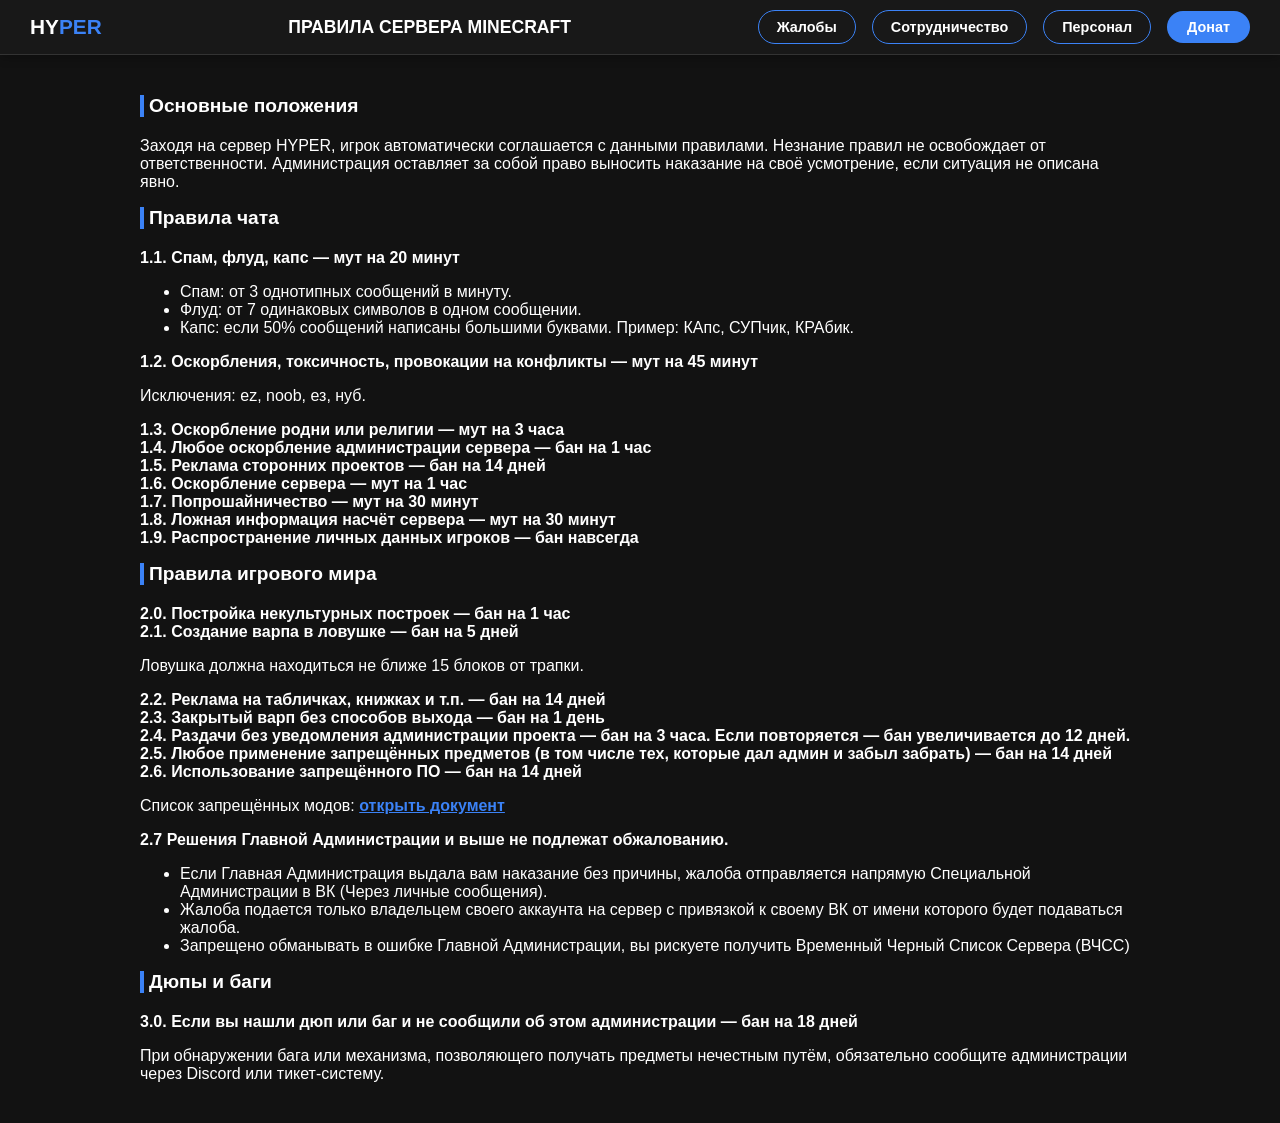
==== index.html @ 22bc3beb "Update index.html" ====
<!DOCTYPE html>
<html lang="ru">
<head>
  <meta charset="UTF-8">
  <meta name="viewport" content="width=device-width, initial-scale=1.0">
  <title>Правила сервера HYPER</title>
  <link rel="stylesheet" href="style.css">
  <link rel="icon" href="favicon.ico" type="image/x-icon">
</head>
<body>

  <header class="top-navbar">
    <div class="logo">HY<span>PER</span></div>
    <div class="nav-center">Правила сервера Minecraft</div>
    <div class="nav-right">
      <a href="https://mc-hyper.github.io/complaints/" class="btn-nav">Жалобы</a>
      <a href="https://mc-hyper.github.io/cooperation/?" class="btn-nav">Сотрудничество</a>
      <a href="https://mc-hyper.github.io/admins/" class="btn-nav">Персонал</a>
      <a href="https://hyper-donate.easydonate.ru/" class="btn-donate">Донат</a>
    </div>
  </header>

  <div class="container">
    
    <h2 class="section-title">Основные положения</h2>
    <div class="rules-block">
      <p>
        Заходя на сервер HYPER, игрок автоматически соглашается с данными правилами. 
        Незнание правил не освобождает от ответственности. Администрация оставляет за собой право выносить наказание на своё усмотрение, если ситуация не описана явно.
      </p>
    </div>

    <h2 class="section-title">Правила чата</h2>
    <div class="rules-list">
      <div class="rule-item">
        <strong>1.1. Спам, флуд, капс — мут на 20 минут</strong>
        <ul>
          <li>Спам: от 3 однотипных сообщений в минуту.</li>
          <li>Флуд: от 7 одинаковых символов в одном сообщении.</li>
          <li>Капс: если 50% сообщений написаны большими буквами. Пример: КАпс, СУПчик, КРАбик.</li>
        </ul>
      </div>

      <div class="rule-item">
        <strong>1.2. Оскорбления, токсичность, провокации на конфликты — мут на 45 минут</strong>
        <p>Исключения: ez, noob, ез, нуб.</p>
      </div>

      <div class="rule-item">
        <strong>1.3. Оскорбление родни или религии — мут на 3 часа</strong>
      </div>

      <div class="rule-item">
        <strong>1.4. Любое оскорбление администрации сервера — бан на 1 час</strong>
      </div>

      <div class="rule-item">
        <strong>1.5. Реклама сторонних проектов — бан на 14 дней</strong>
      </div>

      <div class="rule-item">
        <strong>1.6. Оскорбление сервера — мут на 1 час</strong>
      </div>

      <div class="rule-item">
        <strong>1.7. Попрошайничество — мут на 30 минут</strong>
      </div>

      <div class="rule-item">
        <strong>1.8. Ложная информация насчёт сервера — мут на 30 минут</strong>
      </div>

      <div class="rule-item">
        <strong>1.9. Распространение личных данных игроков — бан навсегда</strong>
      </div>
    </div>

    <h2 class="section-title">Правила игрового мира</h2>
    <div class="rules-list">
      <div class="rule-item">
        <strong>2.0. Постройка некультурных построек — бан на 1 час</strong>
      </div>

      <div class="rule-item">
        <strong>2.1. Создание варпа в ловушке — бан на 5 дней</strong>
        <p>Ловушка должна находиться не ближе 15 блоков от трапки.</p>
      </div>

      <div class="rule-item">
        <strong>2.2. Реклама на табличках, книжках и т.п. — бан на 14 дней</strong>
      </div>

      <div class="rule-item">
        <strong>2.3. Закрытый варп без способов выхода — бан на 1 день</strong>
      </div>

      <div class="rule-item">
        <strong>2.4. Раздачи без уведомления администрации проекта — бан на 3 часа. Если повторяется — бан увеличивается до 12 дней.</strong>
      </div>

      <div class="rule-item">
        <strong>2.5. Любое применение запрещённых предметов (в том числе тех, которые дал админ и забыл забрать) — бан на 14 дней</strong>
      </div>

      <div class="rule-item">
        <strong>2.6. Использование запрещённого ПО — бан на 14 дней</strong>
        <p>Список запрещённых модов: <a href="https://docs.google.com/document/d/1qHiUPzxAvtKgIhEH-ex5idNfBoEa6XjFJ2BXHTEjt3k/edit?tab=t.0" target="_blank" class="external-link">открыть документ</a></p>
      </div>
      
      <div class="rule-item">
       <strong>2.7 Решения Главной Администрации и выше не подлежат обжалованию.</strong>
        <ul>
          <li>Если Главная Администрация выдала вам наказание без причины, жалоба отправляется напрямую Специальной Администрации в ВК (Через личные сообщения).</li>
          <li>Жалоба подается только владельцем своего аккаунта на сервер с привязкой к своему ВК от имени которого будет подаваться жалоба.</li>
          <li>Запрещено обманывать в ошибке Главной Администрации, вы рискуете получить Временный Черный Список Сервера (ВЧСС)</li>
        </ul>
    </div>

      <div class="rule-list">
    <h2 class="section-title">Дюпы и баги</h2>
    <div class="rules-block">
      <div class="rule-item">
        <strong>3.0. Если вы нашли дюп или баг и не сообщили об этом администрации — бан на 18 дней</strong>
        <p>При обнаружении бага или механизма, позволяющего получать предметы нечестным путём, обязательно сообщите администрации через Discord или тикет-систему.</p>
      </div>

  </div>
<script src="https://vk.com/js/api/openapi.js?169"></script>
<script type="text/javascript">
  VK.init({ apiId: 54737188 }); // <-- ВПИШИ СЮДА СВОЙ App ID

  VK.Widgets.Auth("vk_auth", {
    authUrl: '/callback',        // путь, куда ВК вернёт пользователя (на реальном хостинге)
    width: '320',
    height: '50',
    fields: 'photo_200,email'   // какие данные запрашивать (фото, почта)
  });
</script>
</body>
</html>
---- style.css ----
:root {
  --bg-body: #121212;
  --bg-card: #1e1e1e;
  --bg-modal: #2c2c2c;
  
  --text-main: #ffffff;
  --text-secondary: #a0a0a0;
  
  --accent-blue: #3b82f6;
  --accent-blue-hover: #2563eb;
  
  --border-color: #333333;
  --border-dashed: #444444;
}

body {
  font-family: 'Segoe UI', Roboto, Helvetica, Arial, sans-serif;
  background-color: var(--bg-body);
  color: var(--text-main);
  margin: 0;
  padding: 0;
}

.top-navbar {
  display: flex;
  justify-content: space-between;
  align-items: center;
  /* Тонкое меню: меньше отступы сверху/снизу и по краям */
  padding: 10px 30px;
  background: #181818;
  border-bottom: 1px solid var(--border-color);
  box-shadow: 0 2px 10px rgba(0,0,0,0.3);
  position: sticky;
  top: 0;
  z-index: 100;
}

.logo {
  /* Чуть меньше, чтобы меню было компактнее */
  font-size: 1.3rem;
  font-weight: 800;
  color: #ffffff;
  text-transform: uppercase;
}
.logo span { color: var(--accent-blue); }

.nav-center {
  color: var(--text-main);
  font-size: 1.1rem;
  font-weight: 700;
  text-transform: uppercase;
}

.nav-right {
  display: flex;
  align-items: center;
  gap: 16px;
}

.btn-nav {
  display: inline-block;
  padding: 8px 18px;
  background-color: transparent;
  color: var(--text-main);
  text-decoration: none;
  border: 1px solid var(--accent-blue);
  border-radius: 20px;
  font-weight: 600;
  font-size: 0.9rem;
  transition: all 0.2s;
}
.btn-nav:hover {
  background-color: rgba(59, 130, 246, 0.15);
  color: var(--accent-blue);
  border-color: var(--accent-blue);
}

.btn-donate {
  display: inline-block;
  background-color: var(--accent-blue);
  color: white !important;
  padding: 8px 20px;
  border-radius: 20px;
  font-size: 0.9rem;
  text-decoration: none;
  font-weight: 600;
  transition: background 0.2s, transform 0.1s;
}
.btn-donate:hover { 
  background-color: var(--accent-blue-hover); 
  transform: scale(1.02);
}

.container {
  max-width: 1000px;
  margin: 40px auto;
  padding: 0 20px;
}

h2.section-title {
  font-size: 1.2rem;
  color: var(--text-main);
  margin-bottom: 20px;
  padding-left: 5px;
  border-left: 4px solid var(--accent-blue);
}

/* Сетка для персонала и правил (одинаковая) */
.staff-grid, .rules-grid {
  display: grid;
  grid-template-columns: repeat(auto-fill, minmax(240px, 1fr));
  gap: 20px;
}

/* Карточка (и для персонала, и для правил) */
.staff-card {
  background: var(--bg-card);
  border-radius: 12px;
  padding: 20px;
  border: 2px dashed var(--border-dashed); 
  box-shadow: 0 4px 12px rgba(0,0,0,0.2);
  display: flex;
  flex-direction: column;
  justify-content: space-between;
  transition: transform 0.2s, border-color 0.2s;
}

.staff-card:hover {
  transform: translateY(-5px);
  border-color: var(--accent-blue);
}

.card-header {
  display: flex;
  justify-content: space-between;
  align-items: center;
  margin-bottom: 15px;
}

.staff-name {
  font-size: 1rem;
  font-weight: 700;
  color: var(--text-main);
  margin: 0;
  line-height: 1.3;
}

.social-icons {
  display: flex;
  gap: 8px;
}

.icon-badge {
  width: 24px;
  height: 24px;
  border-radius: 50%;
  display: flex;
  align-items: center;
  justify-content: center;
  font-size: 12px;
  color: white;
}
.icon-vk { background: #0077FF; }
.icon-dc { background: linear-gradient(135deg, #5865F2, #7403E7); }

.staff-role {
  font-size: 0.85rem;
  color: var(--text-secondary);
  line-height: 1.4;
  margin: 0;
}

/* Ссылки внутри правил */
.external-link {
  color: var(--accent-blue);
  text-decoration: underline;
  font-weight: 600;
}
.external-link:hover { color: var(--accent-blue-hover); }

/* Блок заявки (только для index.html, но стиль можно оставить) */
.apply-section {
  background: var(--bg-card);
  border-radius: 15px;
  padding: 40px;
  text-align: center;
  box-shadow: 0 4px 15px rgba(0,0,0,0.3);
  margin-top: 50px;
  border: 1px solid var(--border-color);
}
.apply-section h2 { margin: 0 0 10px 0; color: var(--text-main); }
.apply-section p { color: var(--text-secondary); margin-bottom: 30px; }

.btn-apply {
  background-color: var(--accent-blue);
  color: white;
  border: none;
  padding: 12px 30px;
  font-size: 1rem;
  border-radius: 50px;
  cursor: pointer;
  transition: transform 0.2s, background 0.2s;
  font-weight: 600;
}
.btn-apply:hover {
  background-color: var(--accent-blue-hover);
  transform: scale(1.05);
}

/* Модальное окно (только для index.html) */
.modal-overlay {
  position: fixed; top: 0; left: 0; width: 100%; height: 100%;
  background: rgba(0,0,0,0.7); display: none;
  justify-content: center; align-items: center; z-index: 1000;
}
.modal-overlay.active { display: flex; }

.modal-window {
  background: var(--bg-modal);
  padding: 30px;
  width: 90%;
  max-width: 450px;
  border-radius: 15px;
  box-shadow: 0 10px 30px rgba(0,0,0,0.5);
  position: relative;
  border: 1px solid var(--border-color);
}
.close-btn {
  position: absolute; top: 15px; right: 20px;
  font-size: 24px; cursor: pointer; color: var(--text-secondary);
}
.close-btn:hover { color: var(--accent-blue); }

.form-group { margin-bottom: 15px; }
.form-group label {
  display: block;
  margin-bottom: 5px;
  color: var(--text-main);
  font-weight: 600;
}
.form-group input, .form-group textarea, .form-group select {
  width: 100%;
  padding: 10px;
  border: 1px solid var(--border-color);
  border-radius: 8px;
  box-sizing: border-box;
  background: #2c2c2c;
  color: white;
}
.form-group input:focus, .form-group textarea:focus {
  outline: none;
  border-color: var(--accent-blue);
}
.submit-btn {
  width: 100%;
  padding: 12px;
  background: var(--accent-blue);
  color: white;
  border: none;
  border-radius: 8px;
  font-weight: 600;
  cursor: pointer;
  transition: background 0.2s;
}
.submit-btn:hover { background: var(--accent-blue-hover); }
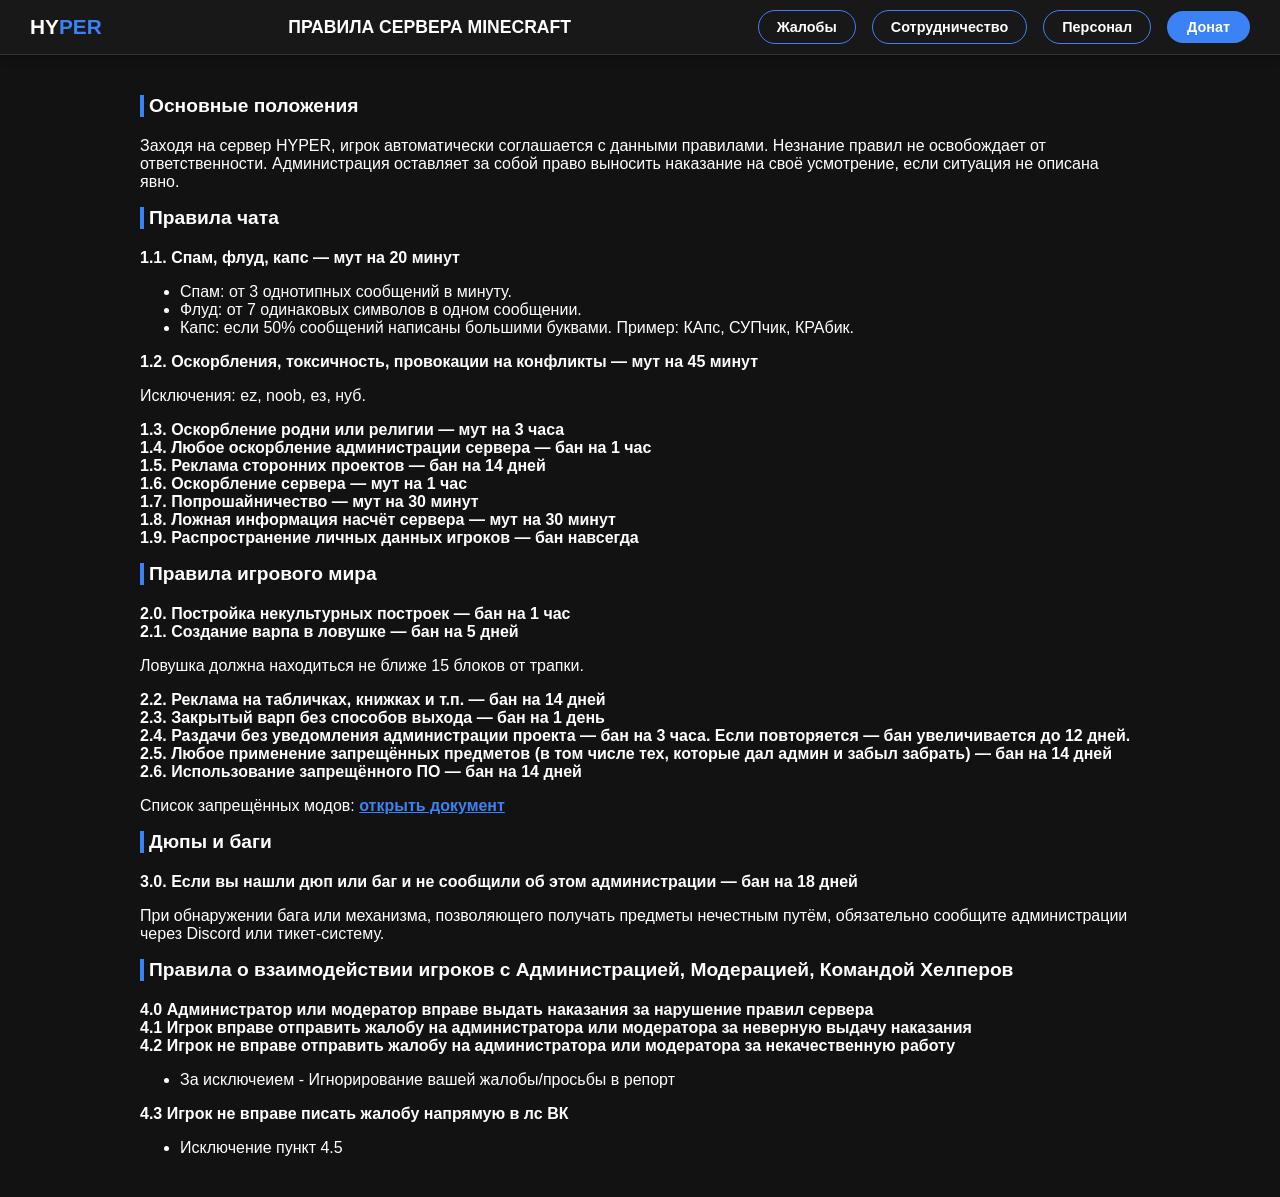
==== commit d2d5450a: "Update index.html" ====
--- a/index.html
+++ b/index.html
@@ -106,23 +106,37 @@
         <strong>2.6. Использование запрещённого ПО — бан на 14 дней</strong>
         <p>Список запрещённых модов: <a href="https://docs.google.com/document/d/1qHiUPzxAvtKgIhEH-ex5idNfBoEa6XjFJ2BXHTEjt3k/edit?tab=t.0" target="_blank" class="external-link">открыть документ</a></p>
       </div>
-      
-      <div class="rule-item">
-       <strong>2.7 Решения Главной Администрации и выше не подлежат обжалованию.</strong>
-        <ul>
-          <li>Если Главная Администрация выдала вам наказание без причины, жалоба отправляется напрямую Специальной Администрации в ВК (Через личные сообщения).</li>
-          <li>Жалоба подается только владельцем своего аккаунта на сервер с привязкой к своему ВК от имени которого будет подаваться жалоба.</li>
-          <li>Запрещено обманывать в ошибке Главной Администрации, вы рискуете получить Временный Черный Список Сервера (ВЧСС)</li>
-        </ul>
-    </div>
 
-      <div class="rule-list">
     <h2 class="section-title">Дюпы и баги</h2>
     <div class="rules-block">
       <div class="rule-item">
         <strong>3.0. Если вы нашли дюп или баг и не сообщили об этом администрации — бан на 18 дней</strong>
         <p>При обнаружении бага или механизма, позволяющего получать предметы нечестным путём, обязательно сообщите администрации через Discord или тикет-систему.</p>
       </div>
+
+    <h2 class="section-title">Правила о взаимодействии игроков с Администрацией, Модерацией, Командой Хелперов</h2>
+    <div class="rules-block">
+      <div class="rule-item">
+        <strong>4.0 Администратор или модератор вправе выдать наказания за нарушение правил сервера</strong>
+      </div>
+
+      <div class="rule-item">
+        <strong>4.1 Игрок вправе отправить жалобу на администратора или модератора за неверную выдачу наказания</strong>
+      </div>
+
+      <div class="rule-item">
+        <strong>4.2 Игрок не вправе отправить жалобу на администратора или модератора за некачественную работу</strong>
+        <ul>
+          <li>За исключеием - Игнорирование вашей жалобы/просьбы в репорт</li>
+        </ul>
+
+      <div class="rule-item">
+        <strong>4.3 Игрок не вправе писать жалобу напрямую в лс ВК</strong>
+        <ul>
+          <li>Исключение пункт 4.5</li>
+        </ul>
+
+        
 
   </div>
 <script src="https://vk.com/js/api/openapi.js?169"></script>
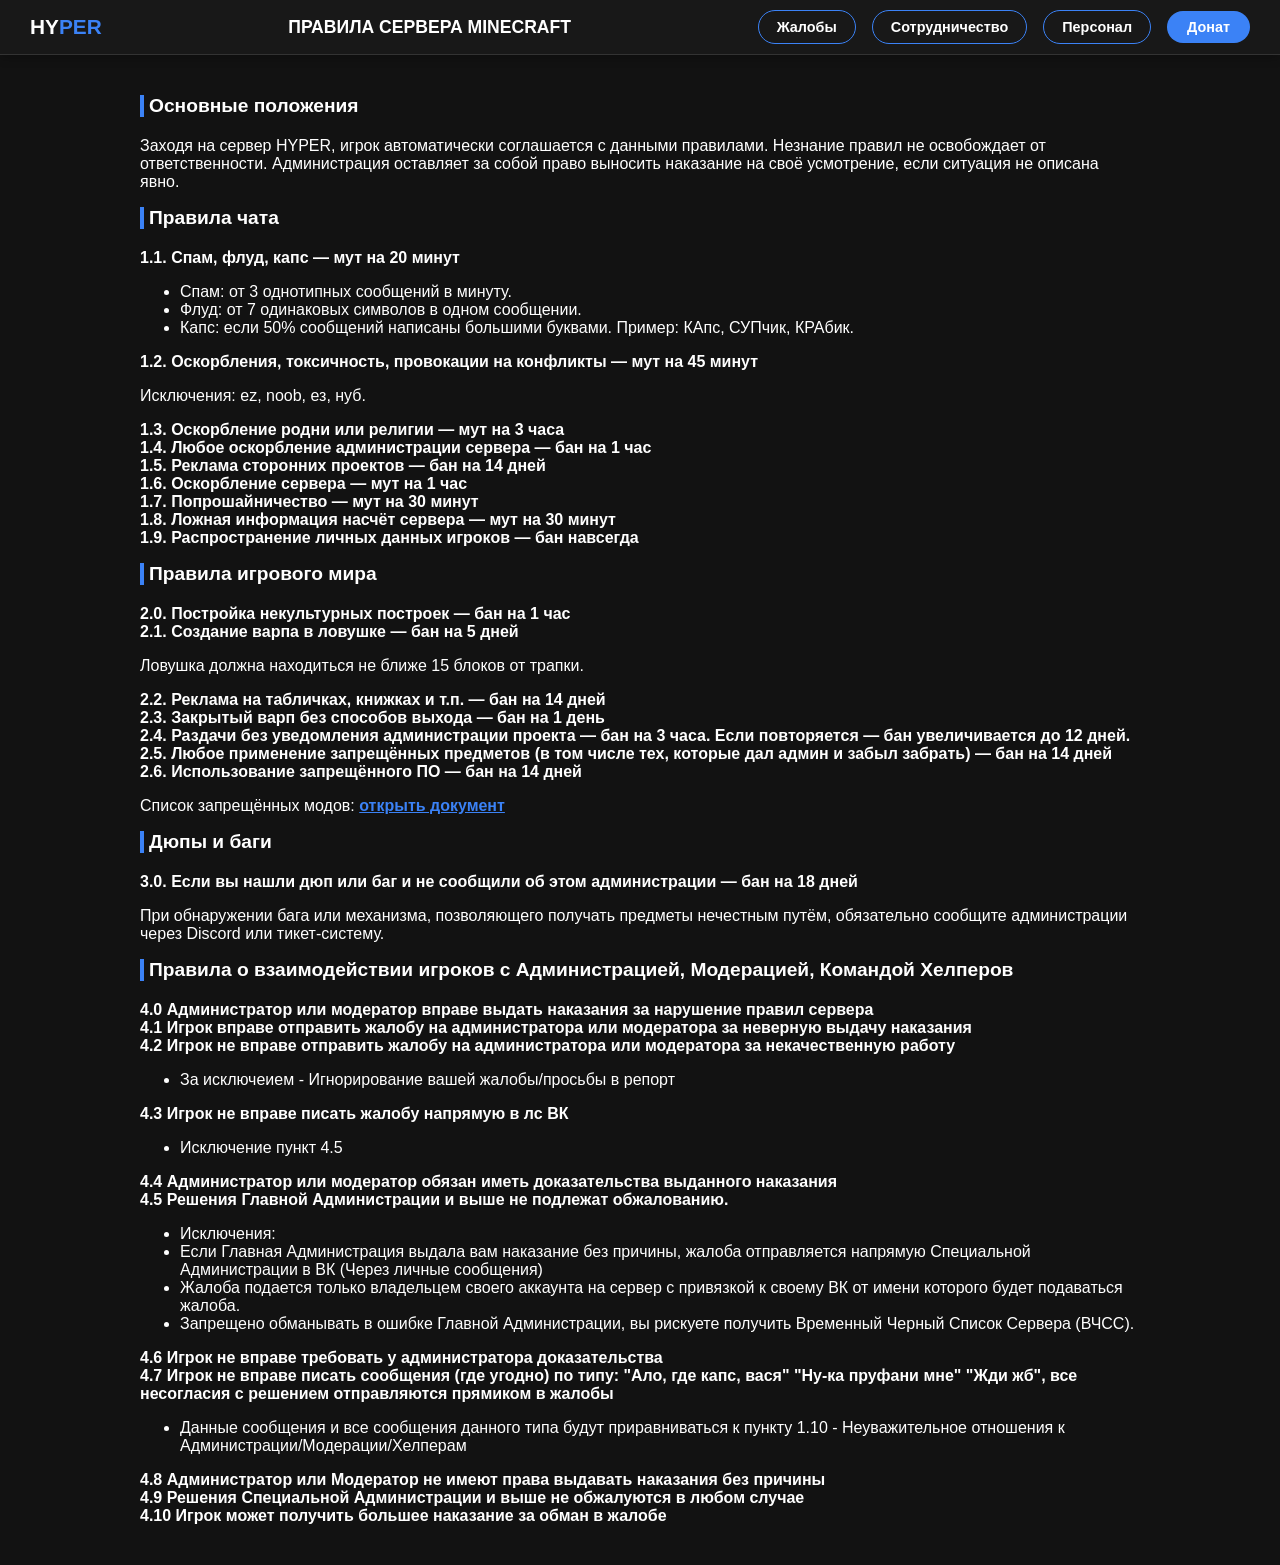
==== commit d972c123: "Update index.html" ====
--- a/index.html
+++ b/index.html
@@ -129,26 +129,52 @@
         <ul>
           <li>За исключеием - Игнорирование вашей жалобы/просьбы в репорт</li>
         </ul>
+      </div>
 
       <div class="rule-item">
         <strong>4.3 Игрок не вправе писать жалобу напрямую в лс ВК</strong>
         <ul>
           <li>Исключение пункт 4.5</li>
         </ul>
+      </div>
 
-        
+      <div class="rule-item">
+        <strong>4.4 Администратор или модератор обязан иметь доказательства выданного наказания</strong>
+      </div>
 
+      <div class="rule-item">
+        <strong>4.5 Решения Главной Администрации и выше не подлежат обжалованию.</strong>
+         <ul>
+          <li>Исключения:</li>
+          <li>Если Главная Администрация выдала вам наказание без причины, жалоба отправляется напрямую Специальной Администрации в ВК (Через личные сообщения)</li>
+          <li>Жалоба подается только владельцем своего аккаунта на сервер с привязкой к своему ВК от имени которого будет подаваться жалоба.</li>
+          <li>Запрещено обманывать в ошибке Главной Администрации, вы рискуете получить Временный Черный Список Сервера (ВЧСС).</li>
+        </ul>
+      </div>
+
+     <div class="rule-item">
+       <strong>4.6 Игрок не вправе требовать у администратора доказательства</strong>
+     </div>
+
+    <div class="rule-item">
+      <strong>4.7 Игрок не вправе писать сообщения (где угодно) по типу: "Ало, где капс, вася" "Ну-ка пруфани мне" "Жди жб", все несогласия с решением отправляются прямиком в жалобы</strong>
+       <ul>
+        <li>Данные сообщения и все сообщения данного типа будут приравниваться к пункту 1.10 - Неуважительное отношения к Администрации/Модерации/Хелперам</li>
+       </ul>
+     </div>
+
+    <div class="rule-item">
+      <strong>4.8 Администратор или Модератор не имеют права выдавать наказания без причины</strong>
+     </div>
+
+    <div class="rule-item">
+      <strong>4.9 Решения Специальной Администрации и выше не обжалуются в любом случае</strong>
+    </div>
+      
+    <div class="rule-item">
+      <strong>4.10 Игрок может получить большее наказание за обман в жалобе</strong>
+    </div>
   </div>
-<script src="https://vk.com/js/api/openapi.js?169"></script>
-<script type="text/javascript">
-  VK.init({ apiId: 54737188 }); // <-- ВПИШИ СЮДА СВОЙ App ID
 
-  VK.Widgets.Auth("vk_auth", {
-    authUrl: '/callback',        // путь, куда ВК вернёт пользователя (на реальном хостинге)
-    width: '320',
-    height: '50',
-    fields: 'photo_200,email'   // какие данные запрашивать (фото, почта)
-  });
-</script>
 </body>
 </html>
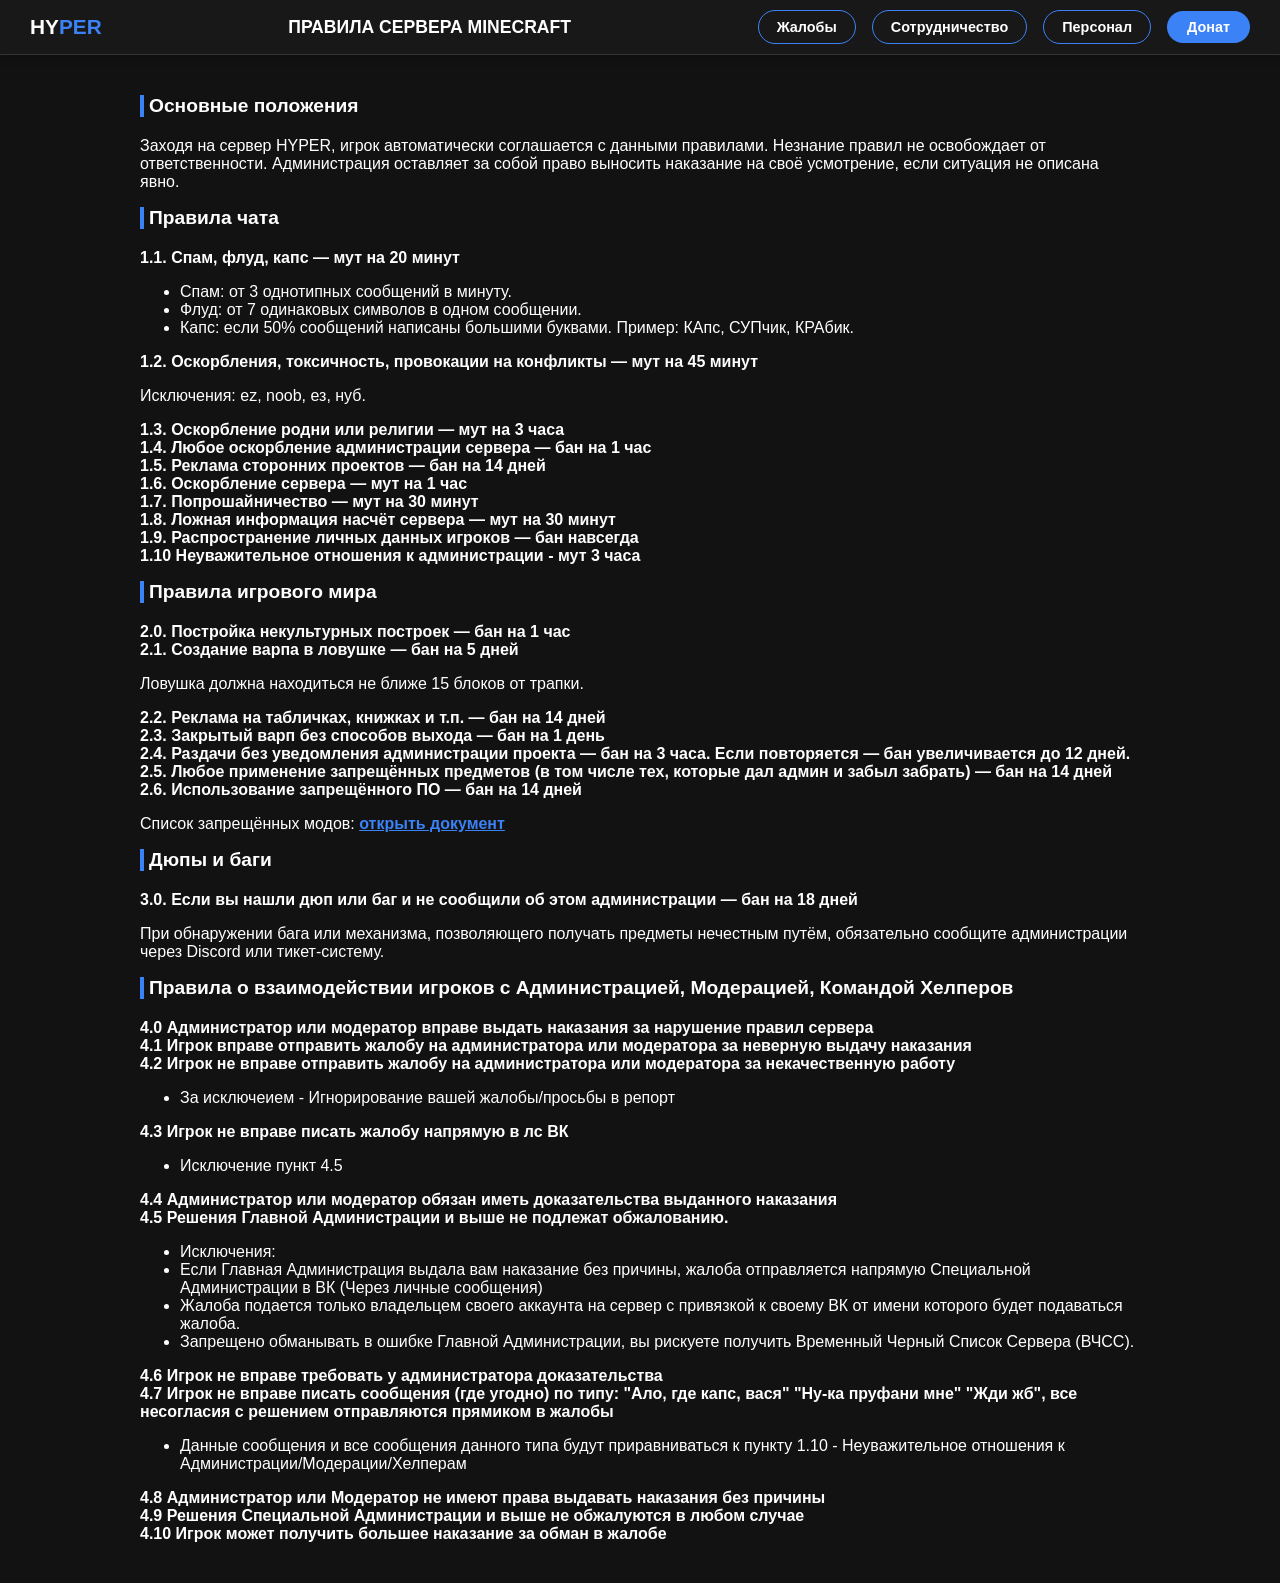
==== commit 31acc732: "Update index.html" ====
--- a/index.html
+++ b/index.html
@@ -72,6 +72,10 @@
 
       <div class="rule-item">
         <strong>1.9. Распространение личных данных игроков — бан навсегда</strong>
+      </div>
+
+      <div class="rule-item">
+        <strong>1.10 Неуважительное отношения к администрации - мут 3 часа</strong>
       </div>
     </div>
 
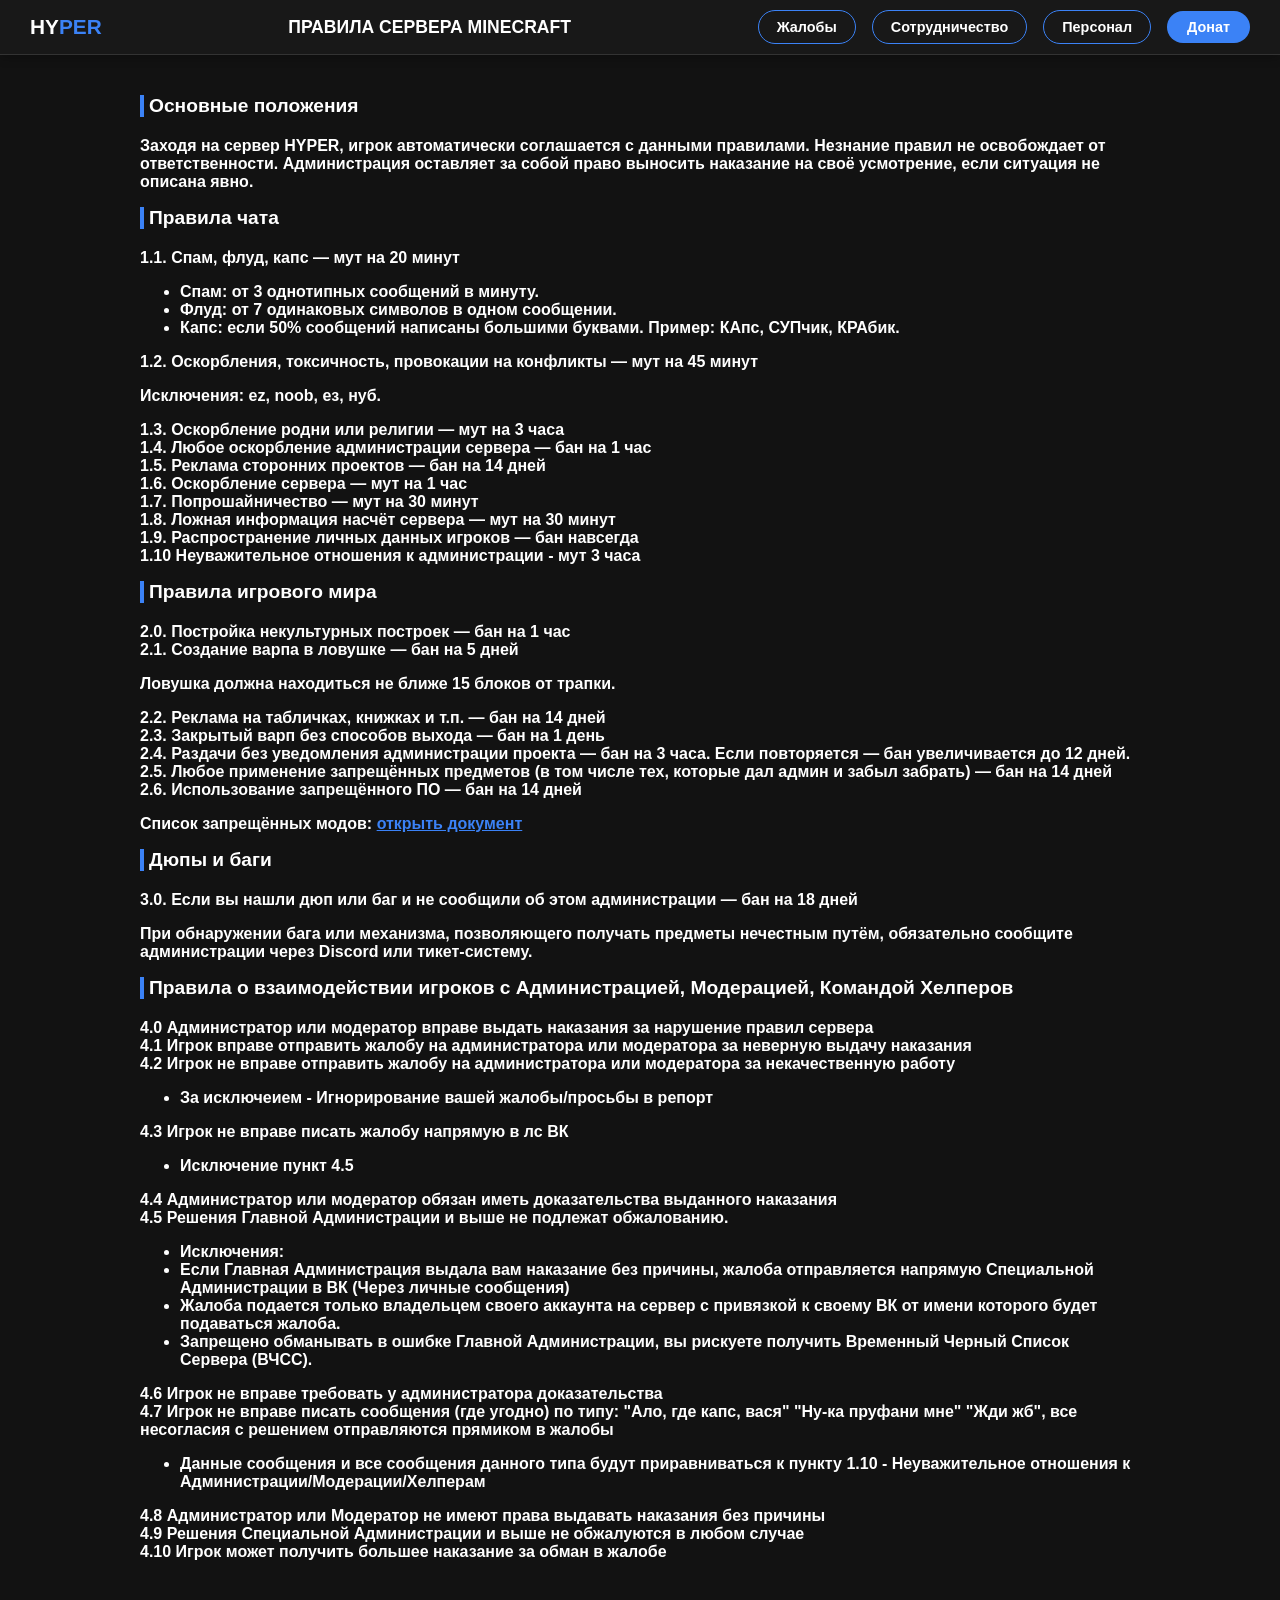
==== commit ca8816dd: "Update index.html" ====
--- a/index.html
+++ b/index.html
@@ -24,10 +24,8 @@
     
     <h2 class="section-title">Основные положения</h2>
     <div class="rules-block">
-      <p>
-        Заходя на сервер HYPER, игрок автоматически соглашается с данными правилами. 
-        Незнание правил не освобождает от ответственности. Администрация оставляет за собой право выносить наказание на своё усмотрение, если ситуация не описана явно.
-      </p>
+        <strong>Заходя на сервер HYPER, игрок автоматически соглашается с данными правилами.<strong>
+        <strong>Незнание правил не освобождает от ответственности. Администрация оставляет за собой право выносить наказание на своё усмотрение, если ситуация не описана явно.<strong>
     </div>
 
     <h2 class="section-title">Правила чата</h2>
@@ -77,7 +75,6 @@
       <div class="rule-item">
         <strong>1.10 Неуважительное отношения к администрации - мут 3 часа</strong>
       </div>
-    </div>
 
     <h2 class="section-title">Правила игрового мира</h2>
     <div class="rules-list">
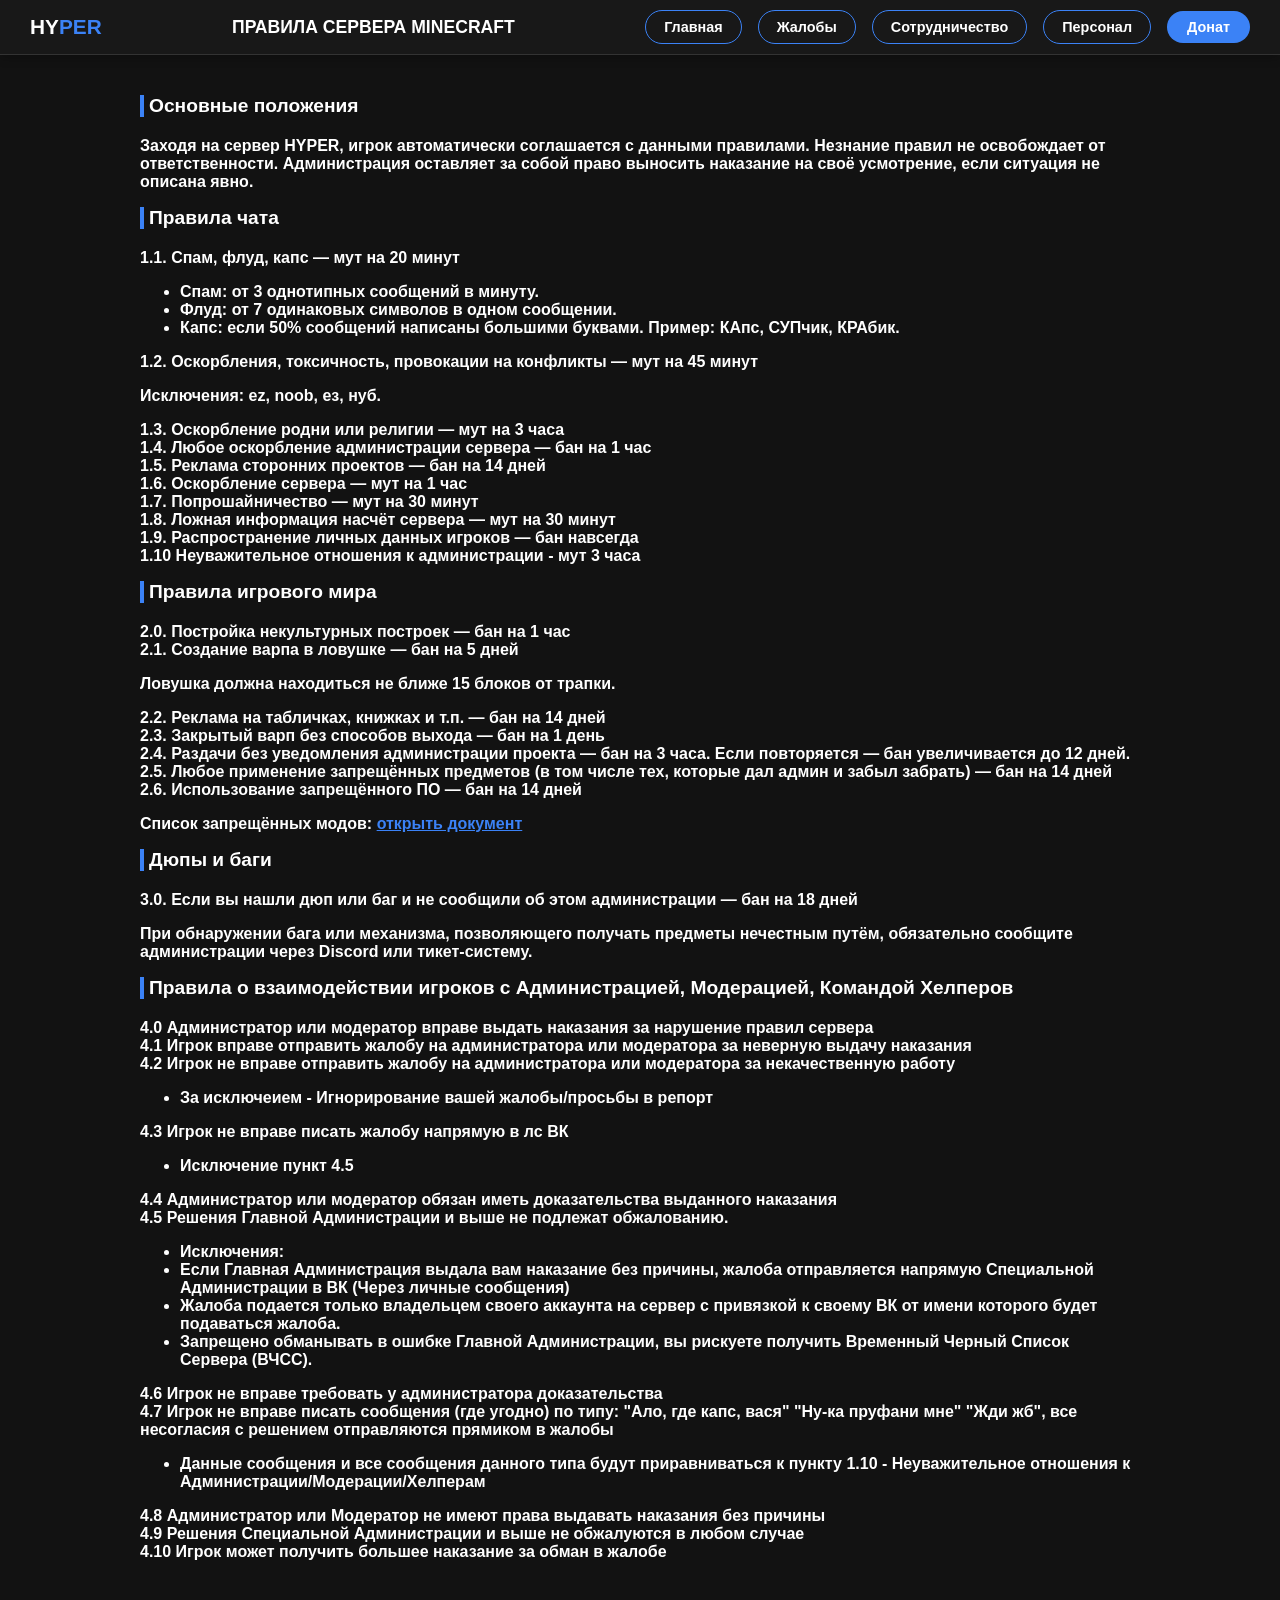
==== commit c0a6fd81: "Update index.html" ====
--- a/index.html
+++ b/index.html
@@ -13,6 +13,7 @@
     <div class="logo">HY<span>PER</span></div>
     <div class="nav-center">Правила сервера Minecraft</div>
     <div class="nav-right">
+      <a href="https://mc-hyper.github.io/main/" class="btn-nav">Главная</a>
       <a href="https://mc-hyper.github.io/complaints/" class="btn-nav">Жалобы</a>
       <a href="https://mc-hyper.github.io/cooperation/?" class="btn-nav">Сотрудничество</a>
       <a href="https://mc-hyper.github.io/admins/" class="btn-nav">Персонал</a>
